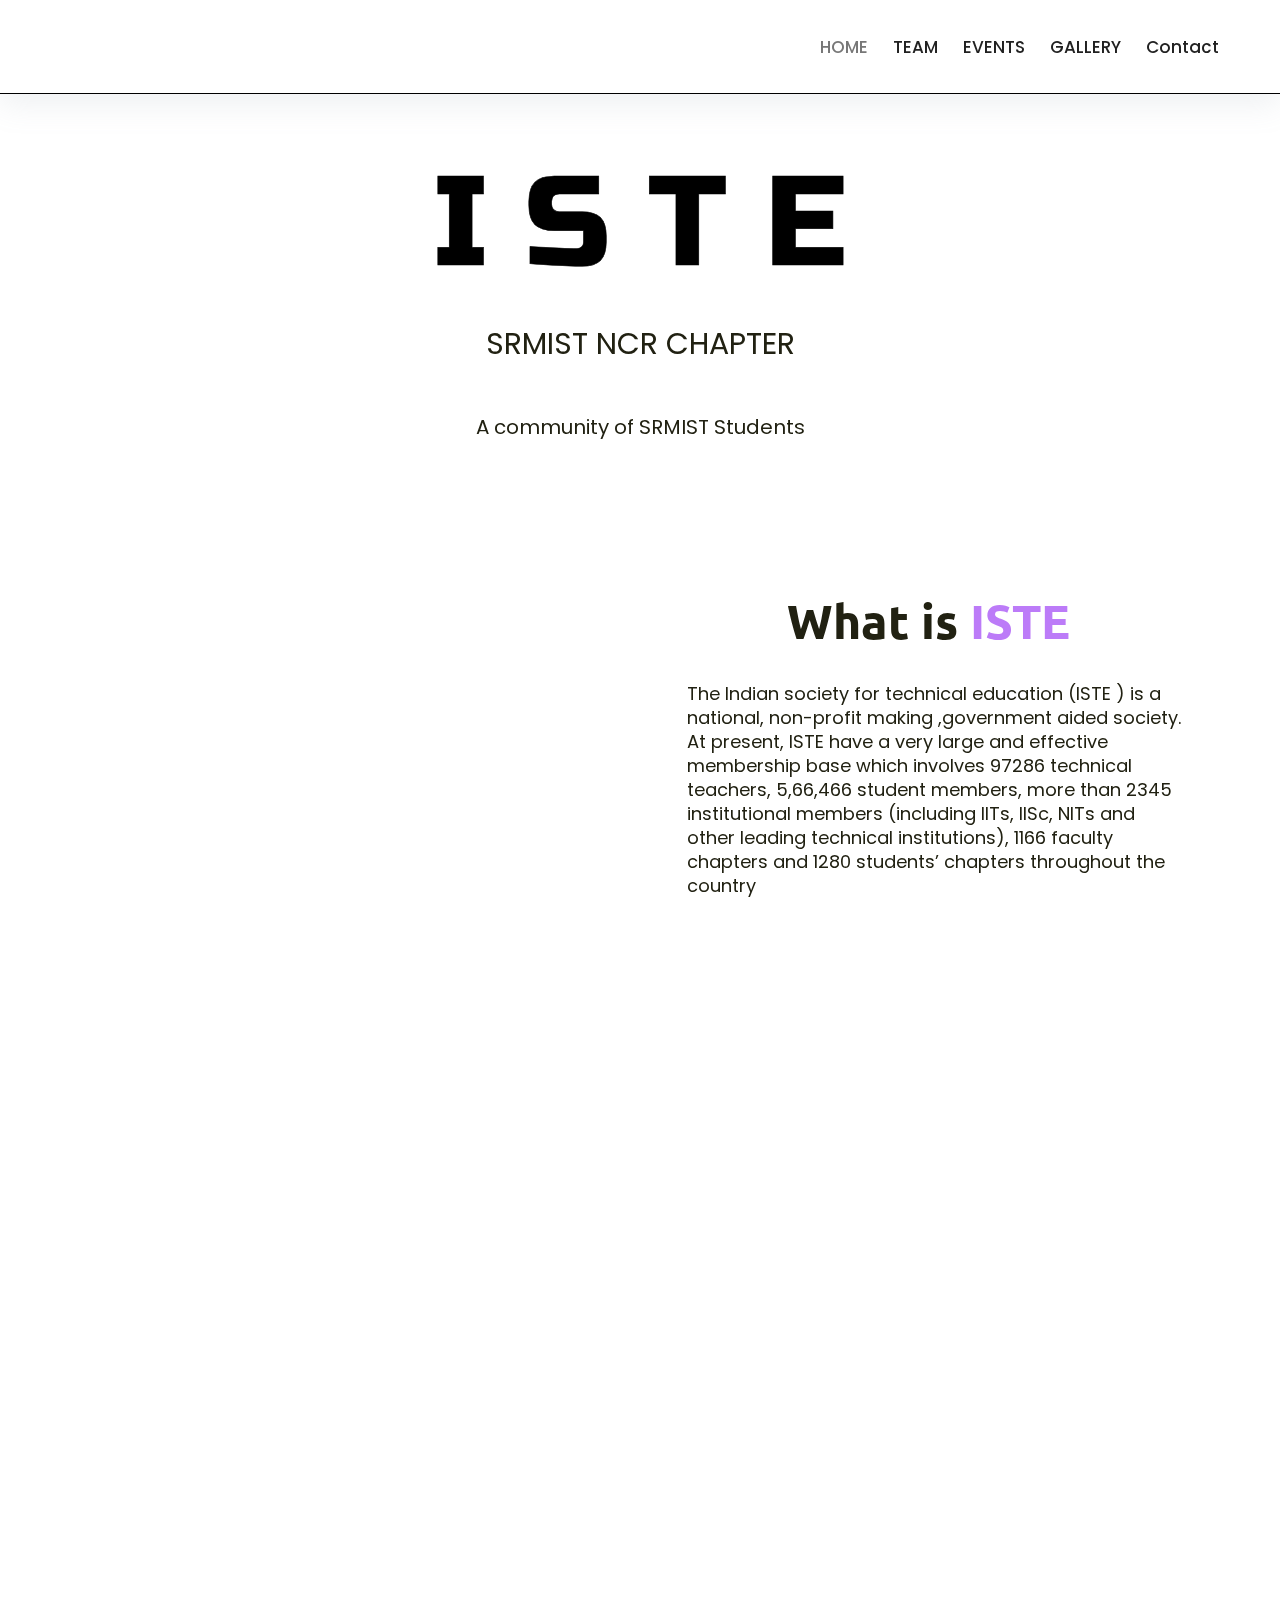
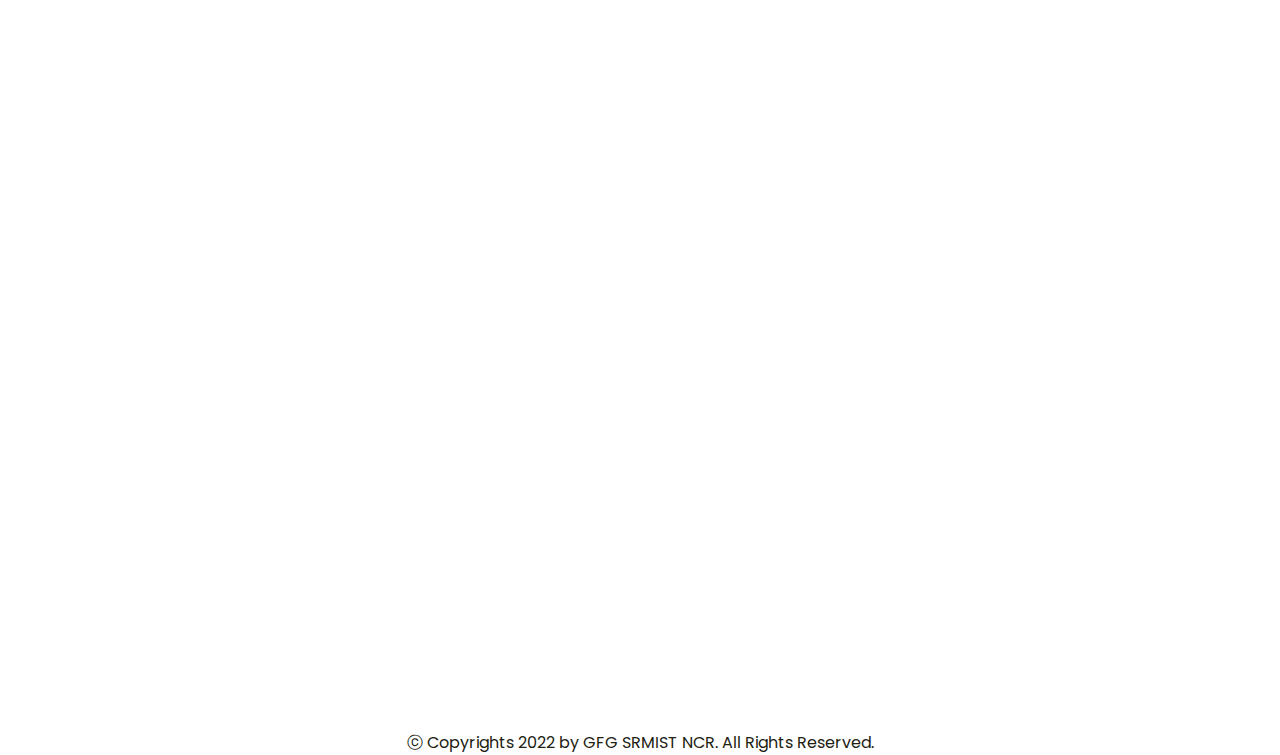
==== index.html @ f4257f4a "Add files via upload" ====
<!doctype html>
<html lang="en">

<head>
    <meta charset="utf-8">
    <meta name="viewport" content="width=device-width, initial-scale=1">
    <meta name="viewport" content="width=device-width, initial-scale=1.0" />
    <title>ISTE SRM NCR</title>
    <link href="https://cdn.jsdelivr.net/npm/bootstrap@5.3.0-alpha2/dist/css/bootstrap.min.css" rel="stylesheet"
        integrity="sha384-aFq/bzH65dt+w6FI2ooMVUpc+21e0SRygnTpmBvdBgSdnuTN7QbdgL+OapgHtvPp" crossorigin="anonymous">
    <link rel="stylesheet" href="https://cdnjs.cloudflare.com/ajax/libs/twitter-bootstrap/4.1.3/css/bootstrap.min.css">
    <link rel="stylesheet" href="https://unpkg.com/aos@next/dist/aos.css" />
    <link href="https://fonts.googleapis.com/css?family=Russo+One" rel="stylesheet">
    <link rel="preconnect" href="https://fonts.googleapis.com">
    <link rel="preconnect" href="https://fonts.gstatic.com" crossorigin>
    <link href="https://fonts.googleapis.com/css2?family=Open+Sans:wght@500&display=swap" rel="stylesheet">
    <link rel="preconnect" href="https://fonts.googleapis.com">
    <link rel="preconnect" href="https://fonts.gstatic.com" crossorigin>
    <link href="https://fonts.googleapis.com/css2?family=Ubuntu:wght@300&display=swap" rel="stylesheet">

    <link rel="stylesheet" href="iste_home.css" />
</head>

<body>

    <header>

        <div class="navigation-wrap bg-light start-header start-style">
            <div class="container_1">
                <div class="row">
                    <div class="col-12">
                        <nav class="navbar navbar-expand-md navbar-light">

                            <a class="navbar-brand logo" href="#" target="_blank"><img src="./img/iste_logo.png" alt=""
                                    data-aos="zoom-in" data-aos-duration="10000" data-aos-delay="600"></a>

                            <button class="navbar-toggler" type="button" data-toggle="collapse"
                                data-target="#navbarSupportedContent" aria-controls="navbarSupportedContent"
                                aria-expanded="false" aria-label="Toggle navigation">
                                <span class="navbar-toggler-icon"></span>
                            </button>

                            <div class="collapse navbar-collapse" id="navbarSupportedContent">
                                <ul class="navbar-nav ml-auto py-4 py-md-0">
                                    <li class="nav-item pl-4 pl-md-0 ml-0 ml-md-4 active">
                                        <a class="nav-link" href="./index.html" data-aos="zoom-in"
                                            data-aos-duration="9000" data-aos-delay="500">HOME</a>
                                    </li>
                                    <li class="nav-item pl-4 pl-md-0 ml-0 ml-md-4">
                                        <a class="nav-link" href="./iste_team.html" data-aos="zoom-in"
                                            data-aos-duration="9000" data-aos-delay="500">TEAM</a>
                                    </li>
                                    <li class="nav-item pl-4 pl-md-0 ml-0 ml-md-4">
                                        <a class="nav-link" href="./iste_event.html" data-aos="zoom-in"
                                            data-aos-duration="9000" data-aos-delay="500">EVENTS</a>
                                    </li>
                                    <li class="nav-item pl-4 pl-md-0 ml-0 ml-md-4">
                                        <a class="nav-link" href="./iste_gallery.html" data-aos="zoom-in"
                                            data-aos-duration="9000" data-aos-delay="500">GALLERY</a>
                                    </li>
                                    <li class="nav-item pl-4 pl-md-0 ml-0 ml-md-4">
                                        <a class="nav-link" href="#footer_section" data-aos="zoom-in"
                                            data-aos-duration="9000" data-aos-delay="500">Contact</a>
                                    </li>

                                </ul>
                            </div>

                        </nav>
                    </div>
                </div>
            </div>
        </div>
    </header>

    <div class="container_1 material_box_1">
        <svg viewBox="0 0 1320 300">
            <text x="50%" y="50%" dy=".35em" text-anchor="middle">
                I S T E
            </text>
        </svg>
        <div class="word2" data-aos="fade-down" data-aos-duration="9000" data-aos-delay="500">
            SRMIST NCR CHAPTER
        </div>
        <div class="word3" data-aos="fade-up" data-aos-duration="9000" data-aos-delay="500">
            A community of SRMIST Students
        </div>
    </div>

    <div class="container_1 material_box_2">
        <div class="img_1_box" data-aos="zoom-in" data-aos-duration="9000" data-aos-delay="500">
            <img class="think" style="border-radius: 25px;" src="./img/think.gif" alt="">

        </div>

        <div class="item_box">
            <div class="item_head" data-aos="slide-left" data-aos-duration="9000" data-aos-delay="200">


                <div class="item_heading">
                    <h1>What is <span style="color: rgb(188, 123, 248);">ISTE</span> <span><img class="bulb"
                                src="./img/bulb5.gif" alt=""></span> </h1>
                </div>
                <div class="item_info">
                    The Indian society for technical education (ISTE ) is a national, non-profit making ,government
                    aided society. At present, ISTE have a very large and effective membership base which involves 97286
                    technical teachers, 5,66,466 student members, more than 2345 institutional members (including IITs,
                    IISc, NITs and other leading technical institutions), 1166 faculty chapters and 1280 students’
                    chapters throughout the country <br>
                    

                </div>
            </div>
        </div>

    </div>



    <div class="container_1 material_box_2 material_box_3">


        <div class="item_box">
            <div class="item_head" data-aos="slide-right" data-aos-duration="10000" data-aos-delay="500">


                <div class="item_heading">
                    <h1>What we <span style="color: rgb(188, 123, 248);">Do</span> <span><img class="bulb"
                                src="./img/paper3.gif" alt=""></span> </h1>
                </div>
                <div class="item_info">
                    We provide assistance in the development of top quality professional engineers and technicians
                    needed by the industry and other organizations.<br>
                    We provide guidance and training to students to develop better learning . <br>

                    ISTE SRM Student Chapter organizes various events like Inter departmental competitions, Quiz
                    competitions, etc. <br>
                    We even organize some Value added courses, Guest Lectures, Workshops, Webinars, Conferences and some
                    fun events.
                </div>
            </div>
        </div>
        <div class="img_1_box" data-aos="zoom-in" data-aos-duration="10000" data-aos-delay="500">
            <img class="think" src="./img/working.gif" alt="">

        </div>

    </div>



    <div class="container_1 material_box_4">
        <div class="card" data-aos="zoom-in" data-aos-duration="9000" data-aos-delay="200">
            <img src="./img/idea.gif" class="card-img-top" alt="...">
            <div class="card-body">
                <h2 class="text-center">Motive</h2>
                <p class="card-text">With the motive of technical development, we focus on personality development and enhancement of technical and management skills of Students of SRMIST. </p>
            </div>
        </div>
        <div class="card" data-aos="zoom-in" data-aos-duration="9000" data-aos-delay="200">
            <img src="./img/create.gif" class="card-img-top" alt="...">
            <div class="card-body">
                <h2 class="text-center">Events</h2>
                <p class="card-text">We conduct many events that target a particular set of skills that help in developing general logic, perception, and creativity among the students. </p>
            </div>
        </div>
        <div class="card" data-aos="zoom-in" data-aos-duration="9000" data-aos-delay="200">
            <img src="./img/roc.gif" class="card-img-top" alt="...">
            <div class="card-body">
                <h2 class="text-center">Wide Range</h2>
                <p class="card-text">We have a wide range of departments and a great level of flexibility within them for our members to learn technical and non-technical skills. .</p>
            </div>
        </div>

    </div>










    <footer class="container_1 material_box_5" id="footer_section">
        <div class="footer_heading" data-aos="zoom-in" data-aos-duration="9000" data-aos-delay="300">
            <h1>Get In Touch</h1>
        </div>
        <div class="container pt-4 text-center text-white">
            <!-- Section: Social media -->
            <section class="mb-4">
                <!-- Facebook -->
                <a class="btn btn-link btn-floating btn-lg text-dark m-1" data-aos="zoom-in" data-aos-duration="9000"
                    data-aos-delay="300" href="#!" role="button" data-mdb-ripple-color="dark"><img
                        src="./img/linkedin.png" alt=""></a>
                <a class="btn btn-link btn-floating btn-lg text-dark m-1" data-aos="zoom-in" data-aos-duration="9000"
                    data-aos-delay="300" href="#!" role="button" data-mdb-ripple-color="dark"><img src="./img/inst.png"
                        alt=""></a>
                <a class="btn btn-link btn-floating btn-lg text-dark m-1" data-aos="zoom-in" data-aos-duration="9000"
                    data-aos-delay="300" href="#!" role="button" data-mdb-ripple-color="dark"><img
                        src="./img/discord.png" alt=""></a>
                <a class="btn btn-link btn-floating btn-lg text-dark m-1" data-aos="zoom-in" data-aos-duration="9000"
                    data-aos-delay="300" href="#!" role="button" data-mdb-ripple-color="dark"><img src="./img/fb.png"
                        alt=""></a>
            </section>
            <!-- Section: Social media -->
        </div>
        <div class="copyright">
            ⓒ Copyrights 2022 by GFG SRMIST NCR. All Rights Reserved.
        </div>
    </footer>




    <!-- 
    <div class="section mode">
        <div class="container">
            <div class="row">
                <div class="col-12">
                    <div id="switch">
                        <div id="circle"></div>
                    </div>
                </div>
            </div>
        </div>
    </div> -->




    <script src="https://cdn.jsdelivr.net/npm/bootstrap@5.3.0-alpha2/dist/js/bootstrap.bundle.min.js"
        integrity="sha384-qKXV1j0HvMUeCBQ+QVp7JcfGl760yU08IQ+GpUo5hlbpg51QRiuqHAJz8+BrxE/N"
        crossorigin="anonymous"></script>
    <script src="https://cdn.jsdelivr.net/npm/@popperjs/core@2.11.6/dist/umd/popper.min.js"
        integrity="sha384-oBqDVmMz9ATKxIep9tiCxS/Z9fNfEXiDAYTujMAeBAsjFuCZSmKbSSUnQlmh/jp3"
        crossorigin="anonymous"></script>
    <script src="https://cdn.jsdelivr.net/npm/bootstrap@5.3.0-alpha2/dist/js/bootstrap.min.js"
        integrity="sha384-heAjqF+bCxXpCWLa6Zhcp4fu20XoNIA98ecBC1YkdXhszjoejr5y9Q77hIrv8R9i"
        crossorigin="anonymous"></script>
    <script src='https://cdnjs.cloudflare.com/ajax/libs/jquery/3.3.1/jquery.min.js'></script>
    <script src='https://stackpath.bootstrapcdn.com/bootstrap/4.1.3/js/bootstrap.min.js'></script>
    <script src="https://unpkg.com/aos@next/dist/aos.js"></script>
    <script src="iste_home.js"></script>
    <script>
        AOS.init();
    </script>
</body>

</html>
---- iste_home.css ----
@import url("https://fonts.googleapis.com/css?family=Poppins:100,100i,200,200i,300,300i,400,400i,500,500i,600,600i,700,700i,800,800i,900,900i&subset=devanagari,latin-ext");
html {
  font-size: 10px;
}

body {
  font-family: "Poppins", sans-serif;
  font-size: 16px;
  line-height: 24px;
  font-weight: 400;
  color: #212112;
  background-image: url("https://s3-us-west-2.amazonaws.com/s.cdpn.io/1462889/pat-back.svg");

  background-position: center;
  background-repeat: repeat;
  background-size: 7%;
  background-color: #fff;
  overflow-x: hidden;
  transition: all 200ms linear;
}
::selection {
  color: #fff;
  background-color: #8167a9;
}
::-moz-selection {
  color: #fff;
  background-color: #8167a9;
}

/* #Navigation
================================================== */

.start-header {
  opacity: 1;
  transform: translateY(0);
  padding: 11px 0;
  box-shadow: 0 10px 30px 0 rgba(138, 155, 165, 0.15);
  -webkit-transition: all 0.3s ease-out;
  transition: all 0.3s ease-out;
}
.start-header.scroll-on {
  box-shadow: 0 5px 10px 0 rgba(138, 155, 165, 0.15);
  padding: 10px 0;
  -webkit-transition: all 0.3s ease-out;
  transition: all 0.3s ease-out;
}
.start-header.scroll-on .navbar-brand img {
  height: 65px;
  width: 65px;
  -webkit-transition: all 0.3s ease-out;
  transition: all 0.3s ease-out;
}
.navigation-wrap {
  position: fixed;
  width: 100%;
  top: 0;
  left: 0;
  z-index: 1000;
  -webkit-transition: all 0.3s ease-out;
  transition: all 0.3s ease-out;

  border-bottom: 1px solid black;
}
.navbar {
  padding: 0;
}
.navbar-brand img {
  height: 60px;
  width: 60px;
  display: block;
  -webkit-transition: all 0.3s ease-out;
  transition: all 0.3s ease-out;
}
.navbar-toggler {
  float: right;
  border: none;
  padding-right: 0;
}
.navbar-toggler:active,
.navbar-toggler:focus {
  outline: none;
}
.navbar-light .navbar-toggler-icon {
  width: 24px;
  height: 17px;
  background-image: none;
  position: relative;
  border-bottom: 1px solid #000;
  transition: all 300ms linear;
}

.navbar-light .navbar-toggler-icon:after,
.navbar-light .navbar-toggler-icon:before {
  width: 24px;
  position: absolute;
  height: 1px;
  background-color: #000;
  top: 0;
  left: 0;
  content: "";
  z-index: 2;
  transition: all 300ms linear;
}
.navbar-light .navbar-toggler-icon:after {
  top: 8px;
}
.navbar-toggler[aria-expanded="true"] .navbar-toggler-icon:after {
  transform: rotate(45deg);
}
.navbar-toggler[aria-expanded="true"] .navbar-toggler-icon:before {
  transform: translateY(8px) rotate(-45deg);
}
.navbar-toggler[aria-expanded="true"] .navbar-toggler-icon {
  border-color: transparent;
}
.nav-link {
  color: #212121 !important;
  font-weight: 500;
  transition: all 200ms linear;
}
.nav-item:hover .nav-link {
  color: #8167a9 !important;
}
.nav-item.active .nav-link {
  color: #777 !important;
}
.nav-link {
  position: relative;
  padding: 5px 0 !important;
  display: inline-block;
}
.nav-item:after {
  position: absolute;
  bottom: -5px;
  left: 0;
  width: 100%;
  height: 2px;
  content: "";
  background-color: #8167a9;
  opacity: 0;
  transition: all 200ms linear;
}
.nav-item:hover:after {
  bottom: 0;
  opacity: 1;
}
.nav-item.active:hover:after {
  opacity: 0;
}
.nav-item {
  position: relative;
  transition: all 200ms linear;
}

/* #Primary style
================================================== */

.bg-light {
  background-color: #fff !important;
  transition: all 200ms linear;
}
.section {
  position: relative;
  width: 100%;
  display: block;
}
.mode {
  position: fixed;
  bottom: 10%;
  right: -44%;
}
.full-height {
  height: 100vh;
}
.over-hide {
  overflow: hidden;
}
.absolute-center {
  position: absolute;
  top: 50%;
  left: 0;
  width: 100%;
  margin-top: 40px;
  transform: translateY(-50%);
  z-index: 20;
}
h1 {
  font-size: 48px;
  line-height: 1.2;
  font-weight: 700;
  color: #212112;
  text-align: center;
}
p {
  text-align: center;
  margin: 0;
  padding-top: 10px;
  opacity: 1;
  transform: translate(0);
  transition: all 300ms linear;
  transition-delay: 1700ms;
}
body.hero-anime p {
  opacity: 0;
  transform: translateY(40px);
  transition-delay: 1700ms;
}
h1 span {
  display: inline-block;
  transition: all 300ms linear;
  opacity: 1;
  transform: translate(0);
}
body.hero-anime h1 span:nth-child(1) {
  opacity: 0;
  transform: translateY(-20px);
}
body.hero-anime h1 span:nth-child(2) {
  opacity: 0;
  transform: translateY(-30px);
}
body.hero-anime h1 span:nth-child(3) {
  opacity: 0;
  transform: translateY(-50px);
}
body.hero-anime h1 span:nth-child(4) {
  opacity: 0;
  transform: translateY(-10px);
}
body.hero-anime h1 span:nth-child(5) {
  opacity: 0;
  transform: translateY(-50px);
}
body.hero-anime h1 span:nth-child(6) {
  opacity: 0;
  transform: translateY(-20px);
}
body.hero-anime h1 span:nth-child(7) {
  opacity: 0;
  transform: translateY(-40px);
}
body.hero-anime h1 span:nth-child(8) {
  opacity: 0;
  transform: translateY(-10px);
}
body.hero-anime h1 span:nth-child(9) {
  opacity: 0;
  transform: translateY(-30px);
}
body.hero-anime h1 span:nth-child(10) {
  opacity: 0;
  transform: translateY(-20px);
}
h1 span:nth-child(1) {
  transition-delay: 1000ms;
}
h1 span:nth-child(2) {
  transition-delay: 700ms;
}
h1 span:nth-child(3) {
  transition-delay: 900ms;
}
h1 span:nth-child(4) {
  transition-delay: 800ms;
}
h1 span:nth-child(5) {
  transition-delay: 1000ms;
}
h1 span:nth-child(6) {
  transition-delay: 700ms;
}
h1 span:nth-child(7) {
  transition-delay: 900ms;
}
h1 span:nth-child(8) {
  transition-delay: 800ms;
}
h1 span:nth-child(9) {
  transition-delay: 600ms;
}
h1 span:nth-child(10) {
  transition-delay: 700ms;
}
body.hero-anime h1 span:nth-child(11) {
  opacity: 0;
  transform: translateY(30px);
}
body.hero-anime h1 span:nth-child(12) {
  opacity: 0;
  transform: translateY(50px);
}
body.hero-anime h1 span:nth-child(13) {
  opacity: 0;
  transform: translateY(20px);
}
body.hero-anime h1 span:nth-child(14) {
  opacity: 0;
  transform: translateY(30px);
}
body.hero-anime h1 span:nth-child(15) {
  opacity: 0;
  transform: translateY(50px);
}
h1 span:nth-child(11) {
  transition-delay: 1300ms;
}
h1 span:nth-child(12) {
  transition-delay: 1500ms;
}
h1 span:nth-child(13) {
  transition-delay: 1400ms;
}
h1 span:nth-child(14) {
  transition-delay: 1200ms;
}
h1 span:nth-child(15) {
  transition-delay: 1450ms;
}
#switch,
#circle {
  cursor: pointer;
  -webkit-transition: all 300ms linear;
  transition: all 300ms linear;
}
#switch {
  position: relative;
  margin: 0 auto;
  text-align: center;
  opacity: 1;
  transform: translate(0);
  transition: all 300ms linear;
  transition-delay: 1900ms;

  width: 60px;
  height: 8px;
  border: 2px solid #8167a9;
  border-radius: 27px;
  background: #000;
  position: relative;
  display: block;
  margin: 0 auto;
  text-align: center;
  opacity: 1;
  transform: translate(0);
  transition: all 300ms linear;
  transition-delay: 1900ms;
}
body.hero-anime #switch {
  opacity: 0;
  transform: translateY(40px);
  transition-delay: 1900ms;
}
#circle {
  position: absolute;
  top: -11px;
  left: -13px;
  width: 26px;
  height: 26px;
  border-radius: 50%;
  background: #000;
}
.switched {
  border-color: #000 !important;
  background: #8167a9 !important;
}
.switched #circle {
  left: 43px;
  box-shadow: 0 4px 4px rgba(26, 53, 71, 0.25), 0 0 0 1px rgba(26, 53, 71, 0.07);
  background: #fff;
}
.nav-item .dropdown-menu {
  transform: translate3d(0, 10px, 0);
  visibility: hidden;
  opacity: 0;
  max-height: 0;
  display: block;
  padding: 0;
  margin: 0;
  transition: all 200ms linear;
}
.nav-item.show .dropdown-menu {
  opacity: 1;
  visibility: visible;
  max-height: 999px;
  transform: translate3d(0, 0px, 0);
}
.dropdown-menu {
  padding: 10px !important;
  margin: 0;
  font-size: 13px;
  letter-spacing: 1px;
  color: #212121;
  background-color: #fcfaff;
  border: none;
  border-radius: 3px;
  box-shadow: 0 5px 10px 0 rgba(138, 155, 165, 0.15);
  transition: all 200ms linear;
}
.dropdown-toggle::after {
  display: none;
}

.dropdown-item {
  padding: 3px 15px;
  color: #212121;
  border-radius: 2px;
  transition: all 200ms linear;
}
.dropdown-item:hover,
.dropdown-item:focus {
  color: #fff;
  background-color: rgba(129, 103, 169, 0.6);
}

body.dark {
  color: #fff;
  background-color: #000000;
}
body.dark .navbar-brand img {
  filter: brightness(100%);
}
body.dark h1 {
  color: #fff;
}
body.dark h1 span {
  transition-delay: 0ms !important;
}
body.dark p {
  color: #fff;
  transition-delay: 0ms !important;
}
body.dark .bg-light {
  background-color: #14151a !important;
}
body.dark .start-header {
  box-shadow: 0 10px 30px 0 rgba(0, 0, 0, 0.15);
}
body.dark .start-header.scroll-on {
  box-shadow: 0 5px 10px 0 rgba(0, 0, 0, 0.15);
}
body.dark .nav-link {
  color: #fff !important;
}
body.dark .nav-item.active .nav-link {
  color: #999 !important;
}
body.dark .dropdown-menu {
  color: #fff;
  background-color: #1f2029;
  box-shadow: 0 5px 10px 0 rgba(0, 0, 0, 0.25);
}
body.dark .dropdown-item {
  color: #fff;
}
body.dark .navbar-light .navbar-toggler-icon {
  border-bottom: 1px solid #fff;
}
body.dark .navbar-light .navbar-toggler-icon:after,
body.dark .navbar-light .navbar-toggler-icon:before {
  background-color: #fff;
}
body.dark .navbar-toggler[aria-expanded="true"] .navbar-toggler-icon {
  border-color: transparent;
}

/* #Media
================================================== */

@media (max-width: 767px) {
  h1 {
    font-size: 38px;
  }
  .nav-item:after {
    display: none;
  }
  .nav-item::before {
    position: absolute;
    display: block;
    top: 15px;
    left: 0;
    width: 11px;
    height: 1px;
    content: "";
    border: none;
    background-color: #000;
  
  }
  .dropdown-toggle::after {
    position: absolute;
    display: block;
    top: 10px;
    left: -23px;
    width: 1px;
    height: 11px;
    content: "";
    border: none;
    background-color: #000;

    transition: all 200ms linear;
  }
  .dropdown-toggle[aria-expanded="true"]::after {
    transform: rotate(90deg);
    opacity: 0;
  }
  .dropdown-menu {
    padding: 0 !important;
    background-color: transparent;
    box-shadow: none;
    transition: all 200ms linear;
  }
  .dropdown-toggle[aria-expanded="true"] + .dropdown-menu {
    margin-top: 10px !important;
    margin-bottom: 20px !important;
  }
  body.dark .nav-item::before {
    background-color: #fff;
  }
  body.dark .dropdown-toggle::after {
    background-color: #fff;
  }
  body.dark .dropdown-menu {
    background-color: transparent;
    box-shadow: none;
  }
}
.container_1 {
  margin-left: 51px;
  margin-right: 51px;
}
.nav-link {
  margin-right: 10px;
  font-size: 1.7rem;
}

.navbar-brand img {
  height: 65px;
  width: auto;
}

/* material */
.material_box_1 {
  width: auto;
  height: 330px;
  /* border: 2px solid red; */
  position: relative;
  top: 93px;
  margin-top: 45px;
  display: flex;
  align-items: center;
  flex-direction: column;
}
svg {
  font-family: "Russo One", sans-serif;
  position: relative;
  width: 100%;
  height: 50%;
}
svg text {
  text-transform: uppercase;
  animation: stroke 3s linear;
  /* stroke-width: 2; */
  stroke: #000000;
  font-size: 23rem;
}
@keyframes stroke {
  0% {
    fill: rgba(72, 138, 20, 0);
    stroke: rgb(0, 0, 0);
    stroke-dashoffset: 25%;
    stroke-dasharray: 0 50%;
    stroke-width: 2;
  }
  70% {
    fill: rgba(72, 138, 20, 0);
    stroke: rgb(0, 0, 0);
  }
  80% {
    fill: rgba(72, 138, 20, 0);
    stroke: rgb(0, 0, 0);
    stroke-width: 3;
  }
  100% {
    fill: rgb(0, 0, 0);
    stroke: rgba(54, 95, 160, 0);
    stroke-dashoffset: -25%;
    stroke-dasharray: 50% 0;
    stroke-width: 0;
  }
}

body.dark svg text {
  text-transform: uppercase;
  animation: stroke2 3s linear;
  /* stroke-width: 2; */
  stroke: #ffffff;
  font-size: 20rem;
  color: white;
}
@keyframes stroke2 {
  0% {
    fill: rgba(255, 255, 255, 0);
    stroke: rgb(255, 255, 255);
    stroke-dashoffset: 25%;
    stroke-dasharray: 0 50%;
    stroke-width: 2;
  }
  70% {
    fill: rgba(255, 255, 255, 0);
    stroke: rgb(255, 255, 255);
  }
  80% {
    fill: rgba(255, 255, 255, 0);
    stroke: rgb(255, 255, 255);
    stroke-width: 3;
  }
  100% {
    fill: rgb(254, 254, 254);
    stroke: rgba(255, 255, 255, 0);
    stroke-dashoffset: -25%;
    stroke-dasharray: 50% 0;
    stroke-width: 0;
  }
}
.word2 {
  width: 100%;
  height: 25%;
  display: flex;
  align-items: center;
  justify-content: center;
  font-size: 3rem;
}
.word3 {
  width: 100%;
  height: 25%;
  display: flex;
  align-items: center;
  justify-content: center;
  font-size: 2rem;
}

/*  material box 2 */

.material_box_2 {
  width: auto;
  height: 450px;
  /* border: 2px solid red; */
  position: relative;
  top: 100px;
  margin-top: 45px;
  display: flex;
  align-items: center;
  flex-direction: row;
  
}

.img_1_box {
  width: 50%;
  height: 100%;
  /* border: 2px solid rgb(0, 145, 255); */
  display: flex;
  align-items: center;
  justify-content: center;
  overflow: hidden;
}
.think {
  width: auto;
  height: 100%;
}
.item_box {
  height: 100%;
  width: 50%;
  height: 100%;
  /* border: 2px solid rgb(86, 221, 236); */
  display: flex;
  flex-direction: column;
  align-items: center;
  justify-content: center;
  overflow: hidden;
}
.item_heading {
  font-family: "Ubuntu", sans-serif;
  margin-bottom: 33px;
}
.bulb {
  width: auto;
  height: 100px;
  position: relative;
  top: -13px;
  margin: -29px;
}

.item_info {
  padding-left: 47px;
  padding-right: 47px;
  display: flex;
  align-items: center;
  justify-content: center;
  font-size: 1.8rem;
}

/*  material box 3 */
.material_box_3{
	top: 120px;

}



/* material_box_4*/

.material_box_4{
	width: auto;
	height: 490px;
	/* border: 2px solid red; */
	position: relative;
	top: 100px;
	margin-top: 45px;
	display: flex;
	align-items: center;
	flex-direction: row;
	justify-content: space-around;
}


.card{
	width: calc(100% - 80%);
	box-shadow: 2.5px 12.5px 16.5px 0 #c1afaf;
	border-radius: 20px;
}







/*  footer */
.material_box_5{
	width: auto;
	height: 300px;
	/* border: 2px solid red; */
	position: relative;
	top: 110px;
	margin-top: 45px;
	display: flex;
	align-items: center;
	flex-direction: column;
	justify-content: space-between;
}




.mb-4 a img:hover{
  transform: scale(1.1);
}




/*  responsive */

@media screen and (max-width: 767px) {
  html {
    font-size: 40%;
  }

  .word3 {
    font-size: 2.5rem;
  }
  svg text {
    font-size: 40rem;
  }
  body.dark svg text {
    font-size: 40rem;
  }
  .material_box_1 {
    height: 290px;
  }
  .start-header {
    padding: 0px;
  }
  .material_box_1 {
    top: 68px;
  }
  .bulb{

    height: 65px;
    top: -8px;
    margin: -22px;
  }
  .item_info{
	font-size: 2.3rem;
  }
  h2 {
	font-size: 3rem;
  }
}
@media screen and (max-width: 500px) {
  svg text {
    font-size: 50rem;
  }
  body.dark svg text {
    font-size: 40rem;
  }
  .container_1 {
    margin-left: 23px;
    margin-right: 23px;
  }
}
@media screen and (max-width: 868px) {

  .think {
    height: calc(100% - 20% );
	width: auto;
  }
  .card{
	width: 28%;
  }
  .material_box_4{
	top: 5px;
  }
  .material_box_5{
	top: 10px;
  }
}


@media screen and (max-width: 723px){
	.think {
		height: calc(100% - 40% );
		width: auto;
	  }
	
}

@media screen and (max-width: 627px){
	 .material_box_2 {
    flex-direction: column;
	height: 550px;
	top: 80px;
  }
	 .material_box_3 {
    flex-direction: column-reverse;
  }
  .img_1_box {
	width: 100%;
	height: 50%;
  }
  .item_box {
    width: 100%;
	height: 50%;
  }
  .think {
    height: calc(100%);
	width: auto;
  }
  .item_info {
	padding-left: 12px;
	padding-right: 12px;
  }
  .material_box_4{
	top: 220px;
	height: 800px;
	flex-direction: column;
  }
  .card{
	width: 80%;
	height: auto;
	display: flex;
    align-items: center;
	margin-bottom: 21px;
  }
  .card-img-top {
    width: 73%;
  }
  .material_box_5 {
    top: 400px;
}
}
@media screen and (max-width: 600px){
	.material_box_4{
		top: 240px;
	}
  .nav-link{
    font-size: 2.3rem;
  }
}
@media screen and (max-width: 417px){
	.item_info {
		padding-left: 0px;
		padding-right: 0px;
	  }
	  .item_heading{
		margin-bottom: 10px;
	  }
	  
}
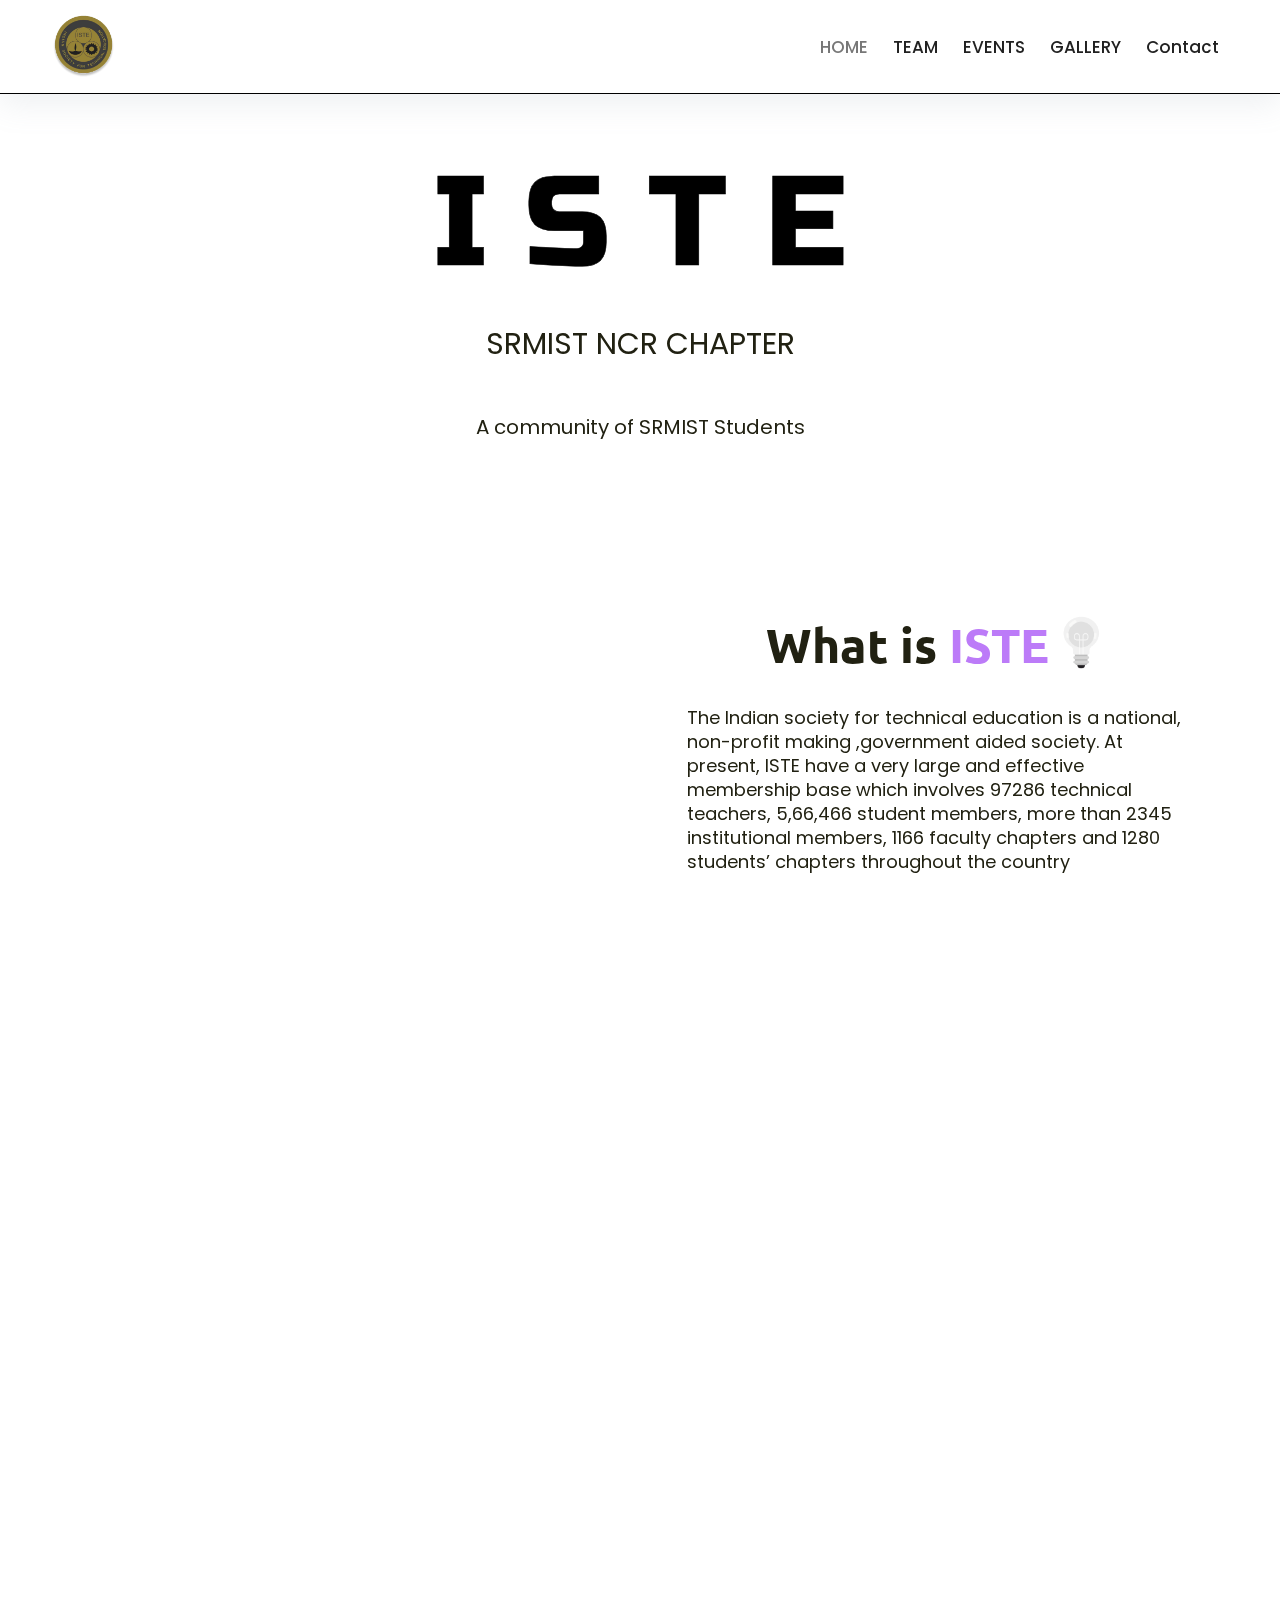
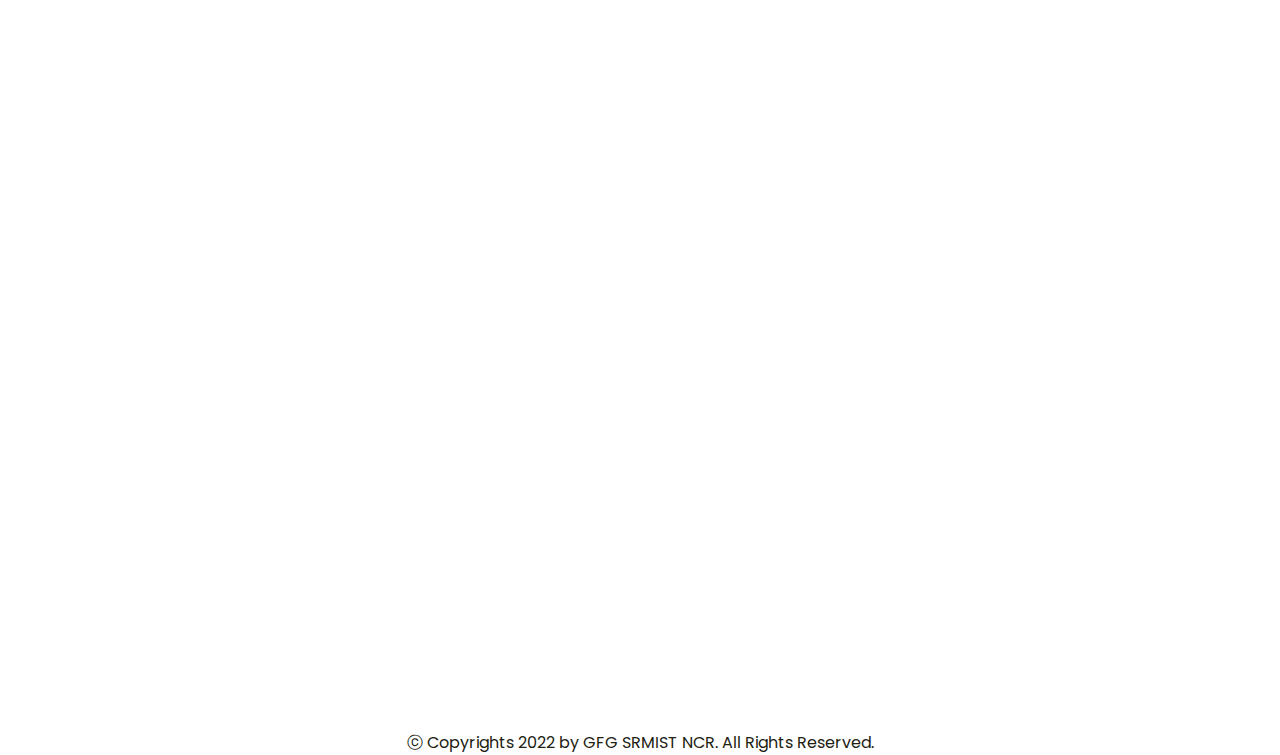
==== commit a3d9c52a: "index" ====
--- a/index.html
+++ b/index.html
@@ -102,11 +102,10 @@
                                 src="./img/bulb5.gif" alt=""></span> </h1>
                 </div>
                 <div class="item_info">
-                    The Indian society for technical education (ISTE ) is a national, non-profit making ,government
+                     The Indian society for technical education is a national, non-profit making ,government
                     aided society. At present, ISTE have a very large and effective membership base which involves 97286
-                    technical teachers, 5,66,466 student members, more than 2345 institutional members (including IITs,
-                    IISc, NITs and other leading technical institutions), 1166 faculty chapters and 1280 students’
-                    chapters throughout the country <br>
+                    technical teachers, 5,66,466 student members, more than 2345 institutional members, 1166 faculty chapters and 1280 students’
+                    chapters throughout the country
                     
 
                 </div>
@@ -132,11 +131,6 @@
                     We provide assistance in the development of top quality professional engineers and technicians
                     needed by the industry and other organizations.<br>
                     We provide guidance and training to students to develop better learning . <br>
-
-                    ISTE SRM Student Chapter organizes various events like Inter departmental competitions, Quiz
-                    competitions, etc. <br>
-                    We even organize some Value added courses, Guest Lectures, Workshops, Webinars, Conferences and some
-                    fun events.
                 </div>
             </div>
         </div>
@@ -248,4 +242,4 @@
     </script>
 </body>
 
-</html>+</html>
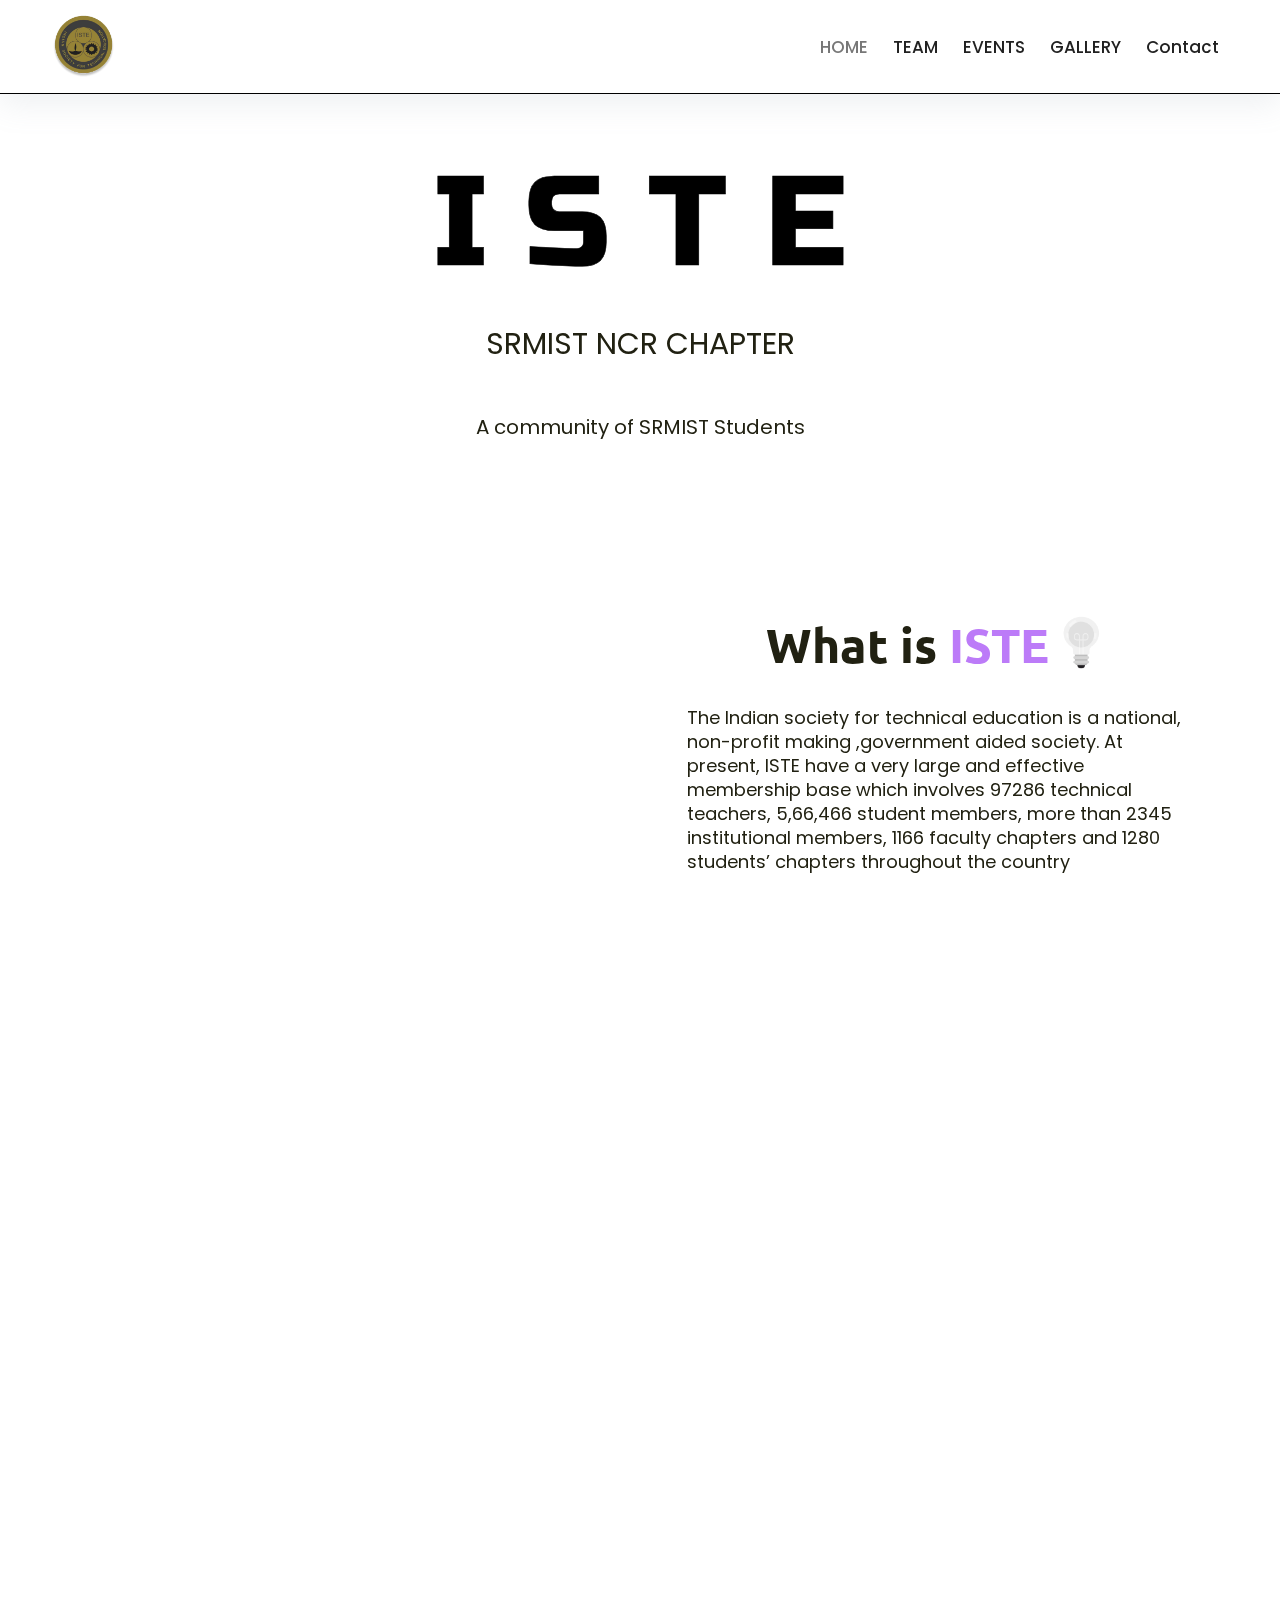
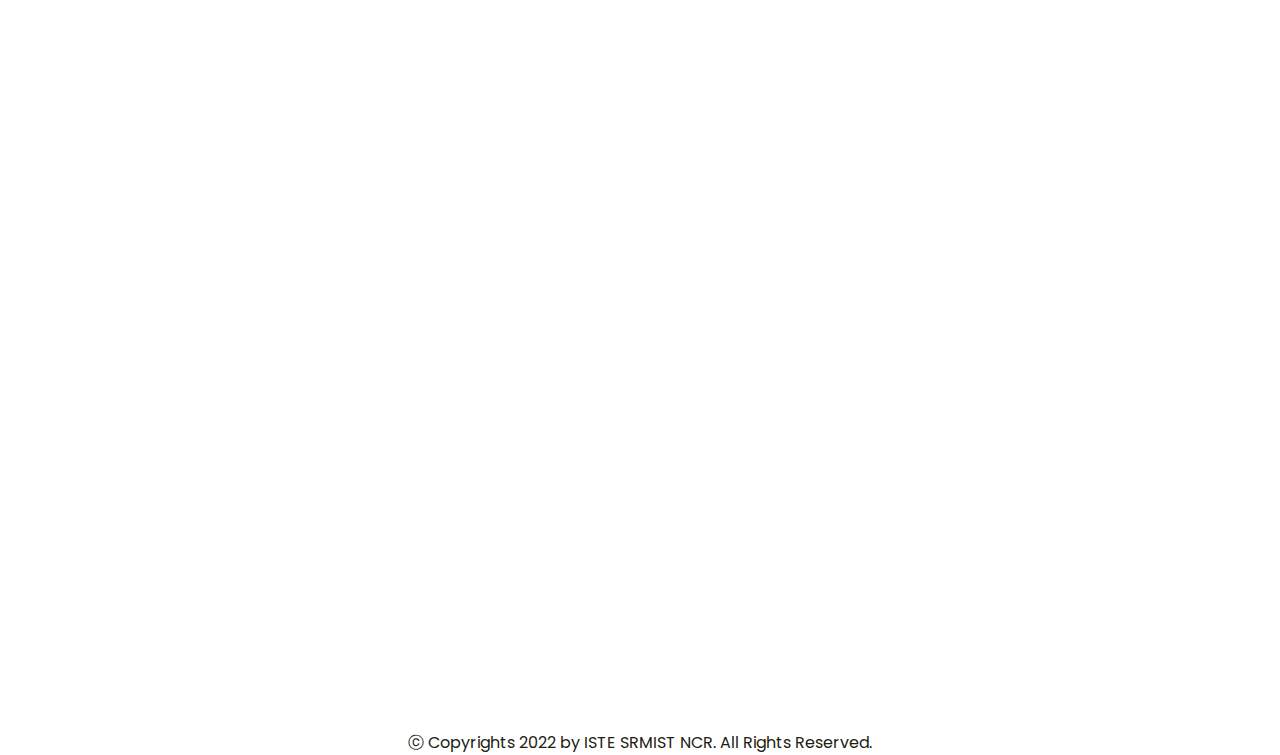
==== commit 3979fcd2: "Update index.html" ====
--- a/index.html
+++ b/index.html
@@ -201,7 +201,7 @@
             <!-- Section: Social media -->
         </div>
         <div class="copyright">
-            ⓒ Copyrights 2022 by GFG SRMIST NCR. All Rights Reserved.
+            ⓒ Copyrights 2022 by ISTE SRMIST NCR. All Rights Reserved.
         </div>
     </footer>
 
--- a/iste_home.css
+++ b/iste_home.css
@@ -898,11 +898,23 @@
 	  
 }
 
-
-
-
-
-
-
-
-
+@media screen and (max-width: 417px){
+  .copyright{
+    font-size: 9px;
+  }
+  .mb-4 a img{
+    width: 40px;
+  }
+}
+@media screen and (max-width: 627px){
+.material_box_5 {
+    top: 435px;
+}
+}
+
+
+
+
+
+
+
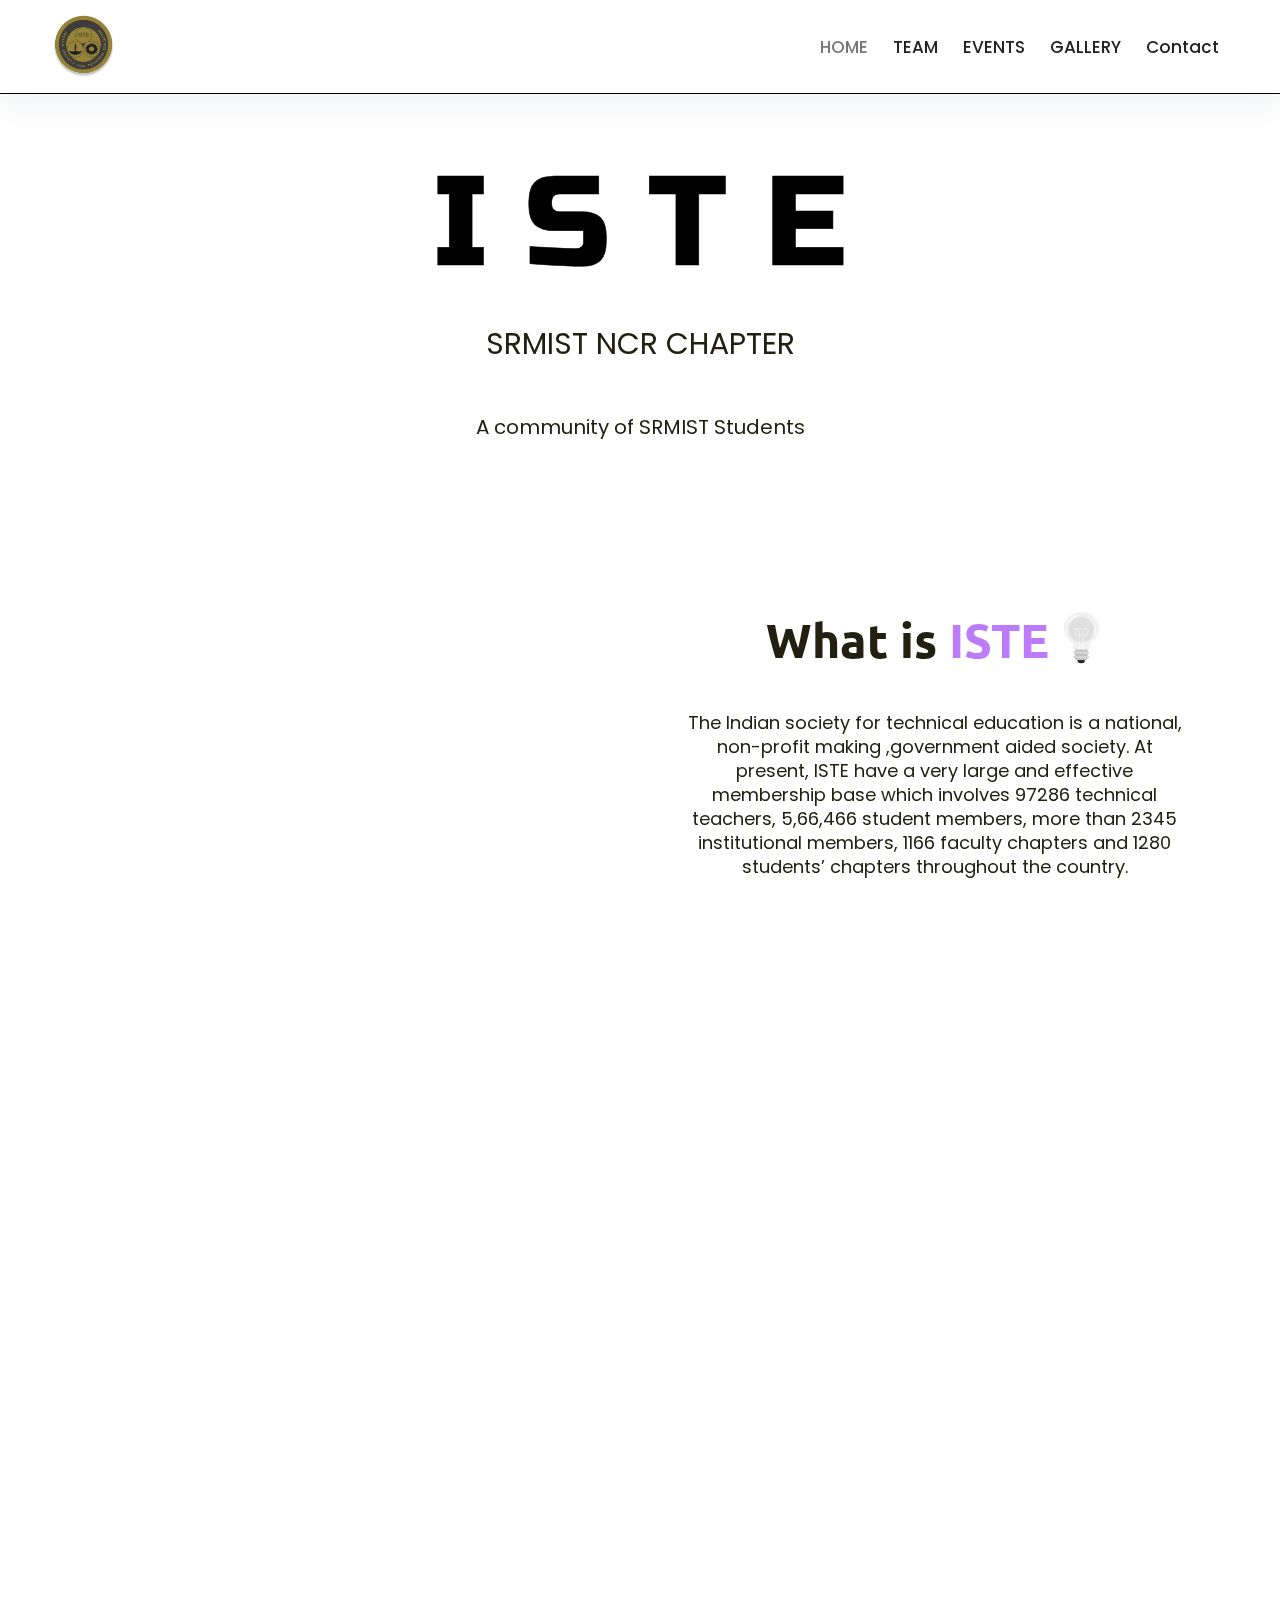
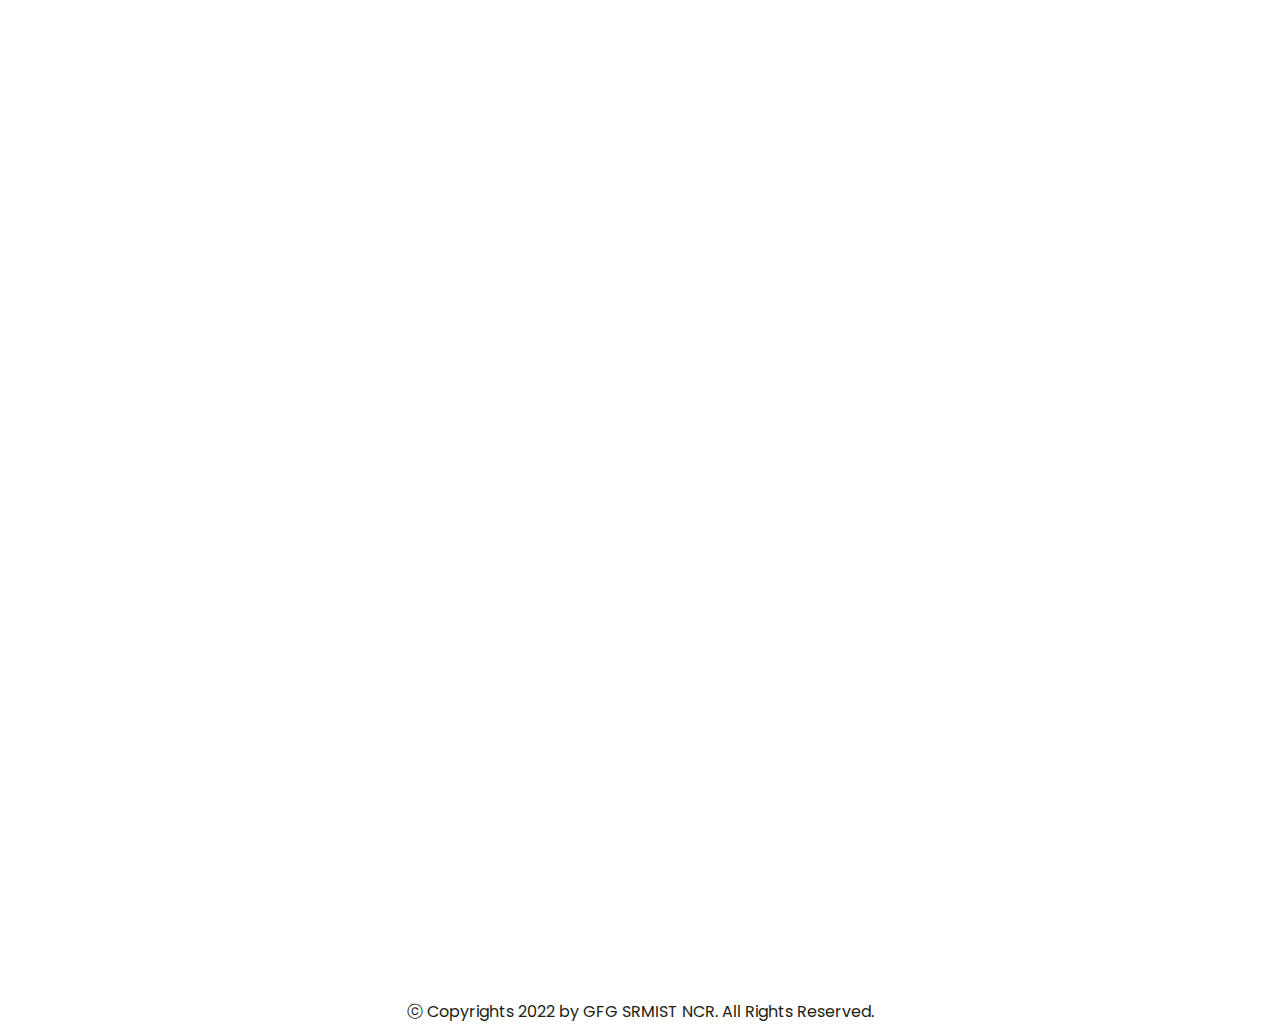
==== commit 7c4a4d73: "Update index.html" ====
--- a/index.html
+++ b/index.html
@@ -102,12 +102,11 @@
                                 src="./img/bulb5.gif" alt=""></span> </h1>
                 </div>
                 <div class="item_info">
-                     The Indian society for technical education is a national, non-profit making ,government
+                    <p> The Indian society for technical education is a national, non-profit making ,government
                     aided society. At present, ISTE have a very large and effective membership base which involves 97286
-                    technical teachers, 5,66,466 student members, more than 2345 institutional members, 1166 faculty chapters and 1280 students’
-                    chapters throughout the country
-                    
-
+                    technical teachers, 5,66,466 student members, more than 2345 institutional members, 1166 faculty
+                    chapters and 1280 students’
+                    chapters throughout the country. </p>
                 </div>
             </div>
         </div>
@@ -128,9 +127,9 @@
                                 src="./img/paper3.gif" alt=""></span> </h1>
                 </div>
                 <div class="item_info">
-                    We provide assistance in the development of top quality professional engineers and technicians
+                   <p> We provide assistance in the development of top quality professional engineers and technicians
                     needed by the industry and other organizations.<br>
-                    We provide guidance and training to students to develop better learning . <br>
+                    We provide guidance and training to students to develop better learning .</p> <br>
                 </div>
             </div>
         </div>
@@ -138,6 +137,29 @@
             <img class="think" src="./img/working.gif" alt="">
 
         </div>
+
+    </div>
+    <div class="container_1 material_box_6">
+        <div class="item_box item_heading_6" data-aos="zoom-in" data-aos-duration="10000" data-aos-delay="200">
+            <div class="item_head ">
+                <div class="item_heading ">
+                    <h1>About <span style="color: rgb(188, 123, 248);">ISTE NCR</span> <span><img class="bulb"
+                                src="./img/paper3.gif" alt=""></span> </h1>
+                </div>
+            </div>
+        </div>
+        <div class="item_info info_6" data-aos="zoom-in" data-aos-duration="10" data-aos-delay="200">
+            <p>ISTE SRM have organised numerous events since its formation. In this academic year of 2021-22, we
+                have organised 15+ events including webinars in just a period of 7 months with some more events
+                already being planned for the rest of the academic year. </p>
+            <p>Our major highlight so far has been the Monsoon event ,it included many popular domains like tech
+                and gaming. We also partnered with AWS Academy to provide a workshop on AWS Cloud Foundation
+                Course. </p>
+            <p>Last year we successfully organized CodeCamp 2.0 , Our National level Online Hackathon. Its an event we
+                host every year . Last year, over 1000+ participants registered and 750+ participants from all over the
+                country competed in this huge event sponsored by Dare2compete.</p>
+        </div>
+
 
     </div>
 
@@ -148,27 +170,28 @@
             <img src="./img/idea.gif" class="card-img-top" alt="...">
             <div class="card-body">
                 <h2 class="text-center">Motive</h2>
-                <p class="card-text">With the motive of technical development, we focus on personality development and enhancement of technical and management skills of Students of SRMIST. </p>
+                <p class="card-text">With the motive of technical development, we focus on personality development and
+                    enhancement of technical and management skills of Students. </p>
             </div>
         </div>
         <div class="card" data-aos="zoom-in" data-aos-duration="9000" data-aos-delay="200">
             <img src="./img/create.gif" class="card-img-top" alt="...">
             <div class="card-body">
                 <h2 class="text-center">Events</h2>
-                <p class="card-text">We conduct many events that target a particular set of skills that help in developing general logic, perception, and creativity among the students. </p>
+                <p class="card-text">We conduct many events that target a particular set of skills that help in
+                    developing general logic, perception, and creativity among the students. </p>
             </div>
         </div>
         <div class="card" data-aos="zoom-in" data-aos-duration="9000" data-aos-delay="200">
             <img src="./img/roc.gif" class="card-img-top" alt="...">
             <div class="card-body">
                 <h2 class="text-center">Wide Range</h2>
-                <p class="card-text">We have a wide range of departments and a great level of flexibility within them for our members to learn technical and non-technical skills. .</p>
-            </div>
-        </div>
-
-    </div>
-
-
+                <p class="card-text">We have a wide range of departments and a great level of flexibility within them
+                    for our members to learn technical and non-technical skills. .</p>
+            </div>
+        </div>
+
+    </div>
 
 
 
@@ -201,7 +224,7 @@
             <!-- Section: Social media -->
         </div>
         <div class="copyright">
-            ⓒ Copyrights 2022 by ISTE SRMIST NCR. All Rights Reserved.
+            ⓒ Copyrights 2022 by GFG SRMIST NCR. All Rights Reserved.
         </div>
     </footer>
 
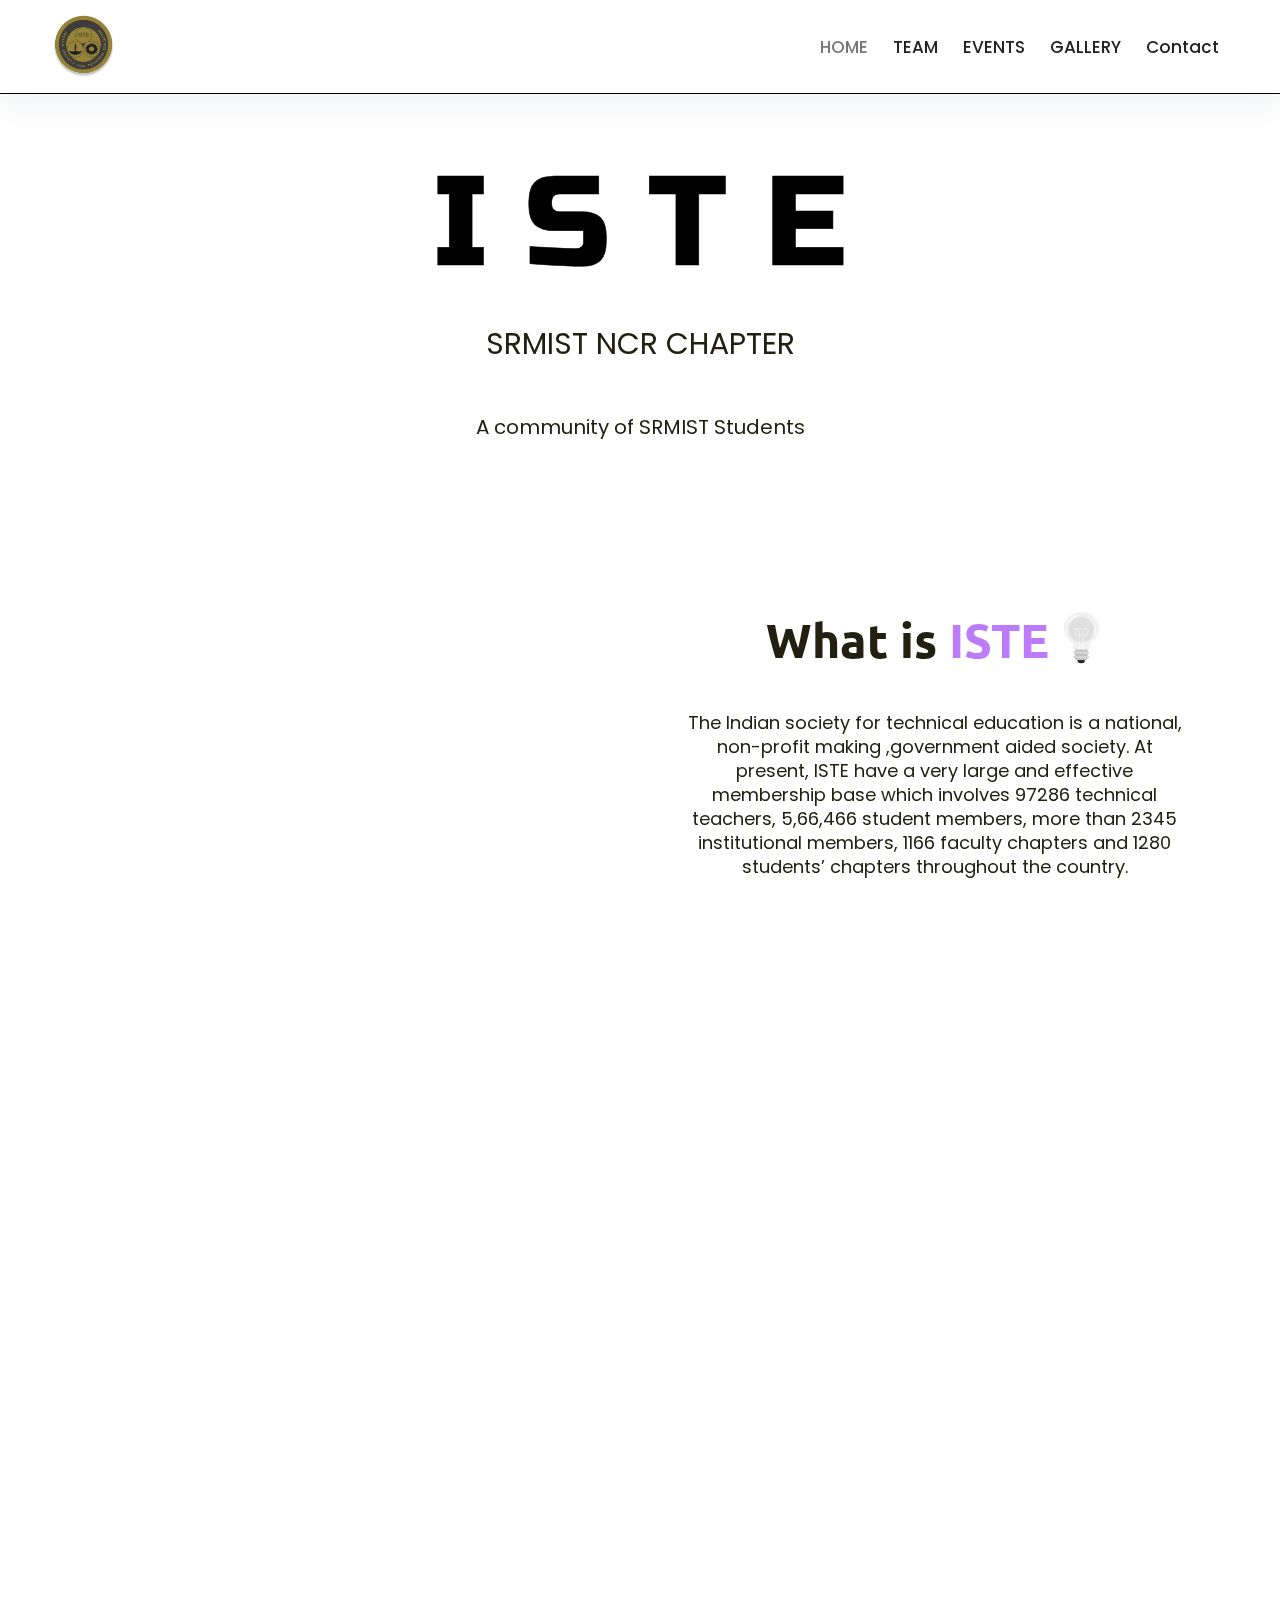
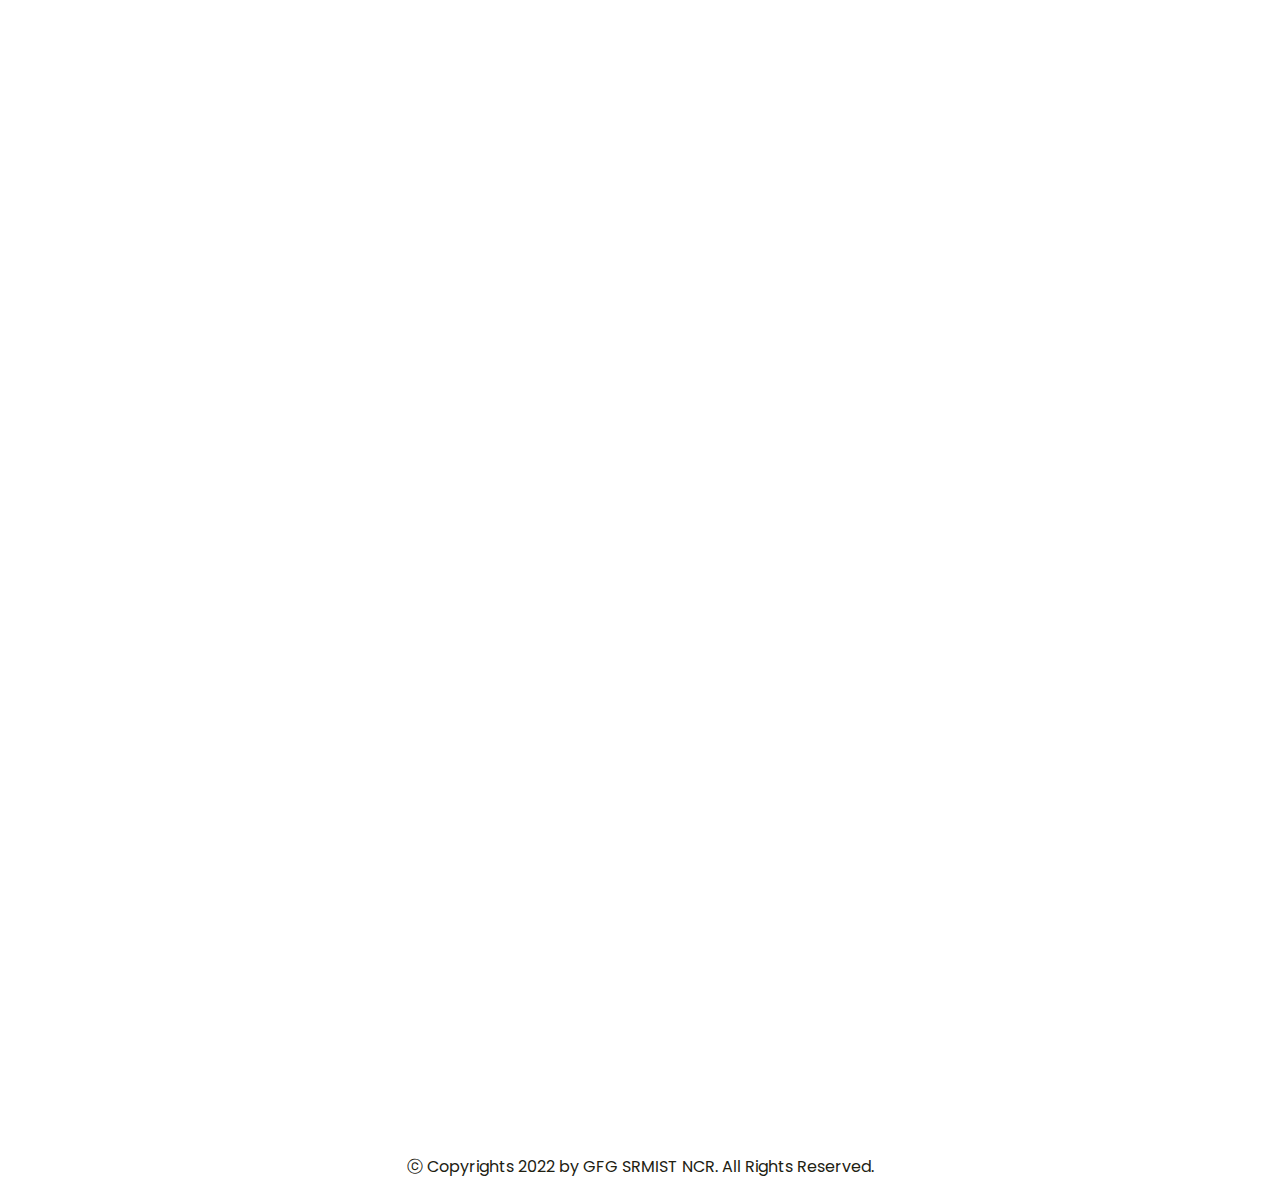
==== commit 167dc2f9: "Update index.html" ====
--- a/index.html
+++ b/index.html
@@ -143,8 +143,10 @@
         <div class="item_box item_heading_6" data-aos="zoom-in" data-aos-duration="10000" data-aos-delay="200">
             <div class="item_head ">
                 <div class="item_heading ">
-                    <h1>About <span style="color: rgb(188, 123, 248);">ISTE NCR</span> <span><img class="bulb"
-                                src="./img/paper3.gif" alt=""></span> </h1>
+                    <h1>About <span style="color: rgb(188, 123, 248);">ISTE NCR</span> <span>
+                        <!-- <img class="about"
+                                src="./img/2BVMnTMMJS.gif" alt=""> -->
+                            </span> </h1>
                 </div>
             </div>
         </div>
--- a/iste_home.css
+++ b/iste_home.css
@@ -729,9 +729,88 @@
 	border-radius: 20px;
 }
 
-
-
-
+/*  materail_box_6 */
+.material_box_6{
+  width: auto;
+	height: 379px;
+	/* border: 2px solid red; */
+	position: relative;
+	top: 110px;
+	margin-top: 45px;
+	display: flex;
+	align-items: center;
+	flex-direction: column;
+	justify-content: space-between;
+}
+.item_heading_6{
+width: 100%;
+}
+.info_6{
+  position: relative;
+  display: flex;
+  top: -57px;
+  flex-direction: column;
+}
+@media screen and (max-width: 1127px){
+  .material_box_6{
+    height: 440px;
+  }
+}
+@media screen and (max-width: 933px){
+  .material_box_6{
+    height: 490px;
+    position: relative;
+    top: 34px;
+  }
+}
+@media screen and (max-width: 621px){
+  .material_box_6{
+    height: 490px;
+  }
+}
+@media screen and (max-width: 588px){
+  .material_box_6{
+    height: 560px;
+  }
+}
+@media screen and (max-width: 515px){
+  .material_box_6{
+    height: 583px;
+  }
+}
+@media screen and (max-width: 500px){
+  .material_box_6{
+    height: 542px;
+  }
+}
+@media screen and (max-width: 472px){
+  .material_box_6{
+    height: 542px;
+  }
+}
+@media screen and (max-width: 459px){
+  .material_box_6{
+    height: 600px;
+  }
+}
+@media screen and (max-width: 416px){
+  .material_box_6{
+    height: 617px;
+    position: relative;
+    top: -11px;
+  }
+}
+@media screen and (max-width: 400px){
+  .material_box_6{
+    height: 679px;
+  }
+}
+@media screen and (max-width: 425px){
+  .material_box_6{
+    position: relative;
+    top: 10px;
+  }
+}
 
 
 
@@ -778,6 +857,7 @@
   .material_box_1 {
     height: 290px;
   }
+  
   .start-header {
     padding: 0px;
   }
@@ -819,12 +899,14 @@
 	width: 28%;
   }
   .material_box_4{
-	top: 5px;
+	top: -30px;
   }
   .material_box_5{
 	top: 10px;
   }
 }
+
+ 
 
 
 @media screen and (max-width: 723px){
@@ -850,7 +932,7 @@
   }
   .item_box {
     width: 100%;
-	height: 50%;
+	height: 65%;
   }
   .think {
     height: calc(100%);
@@ -861,7 +943,7 @@
 	padding-right: 12px;
   }
   .material_box_4{
-	top: 220px;
+	top: 280px;
 	height: 800px;
 	flex-direction: column;
   }
@@ -876,12 +958,12 @@
     width: 73%;
   }
   .material_box_5 {
-    top: 400px;
+    top: 371px;
 }
 }
 @media screen and (max-width: 600px){
 	.material_box_4{
-		top: 240px;
+		top: 190px;
 	}
   .nav-link{
     font-size: 2.3rem;
@@ -897,7 +979,6 @@
 	  }
 	  
 }
-
 @media screen and (max-width: 417px){
   .copyright{
     font-size: 9px;
@@ -906,15 +987,21 @@
     width: 40px;
   }
 }
+
 @media screen and (max-width: 627px){
-.material_box_5 {
-    top: 435px;
-}
-}
-
-
-
-
-
-
-
+  .material_box_5 {
+    top: 400px;
+}
+}
+@media screen and (max-width: 417px){
+  .material_box_4{
+    top: 160px;
+  }
+    
+}
+
+
+
+
+
+
